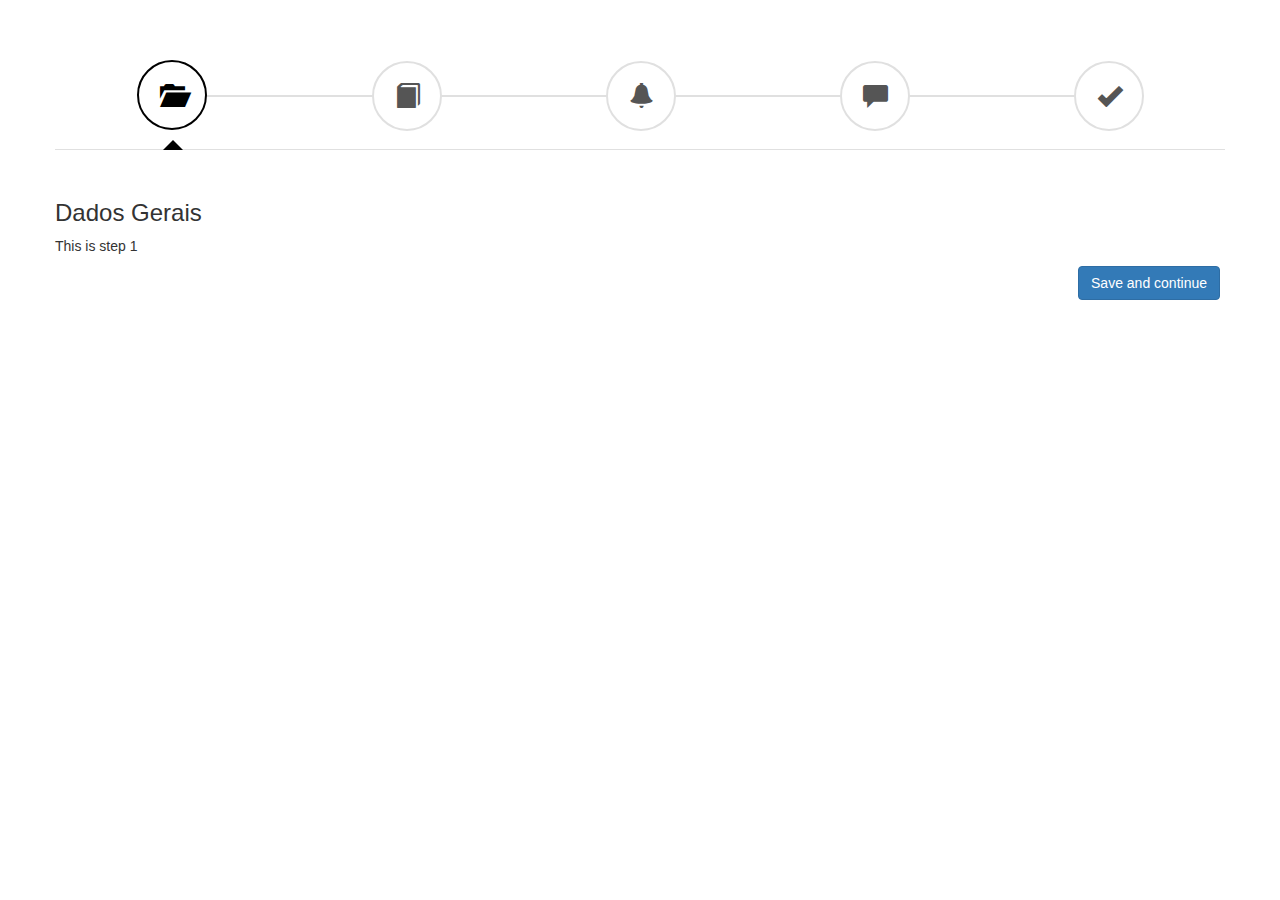
==== form.html @ 192028fc "Novo" ====
<!DOCTYPE html>
<html lang="pt-br">
    <head>
        <meta charset="utf-8">
        <meta name="description" content="EaD UERN">
        <meta name="robots" content="index, nofollow">

        <!-- DESIGN RESPONSIVO -->
        <meta name="viewport" content="width=device-width, initial-scale=1.0">

        <!-- OUTROS NAVEGADORES -->
        <meta http-equiv="X-UA-Compatible" content="IE=7">
        <meta http-equiv="X-UA-Compatible" content="ie=edge">

        <title>EaD - UERN</title>

        <!--IMPORTANDO -->
        <link rel="stylesheet" href="css/style.css">
        <link href="http://maxcdn.bootstrapcdn.com/bootstrap/3.3.0/css/bootstrap.min.css" rel="stylesheet">
        <script src="http://code.jquery.com/jquery-1.11.1.min.js"></script>
        <script src="http://maxcdn.bootstrapcdn.com/bootstrap/3.3.0/js/bootstrap.min.js"></script>
        <script src="js/form.js"></script>
    </head>

<body>
<div class="container">
    <div class="row">
        <section>
        <div class="wizard">
            <div class="wizard-inner">
                <div class="connecting-line"></div>
                <ul class="nav nav-tabs" role="tablist">

                    <li role="presentation" class="active">
                        <a href="#step1" data-toggle="tab" aria-controls="step1" role="tab" title="Dados gerais">
                            <span class="round-tab">
                                <i class="glyphicon glyphicon-folder-open"></i>
                            </span>
                        </a>
                    </li>

                    <li role="presentation" class="disabled">
                        <a href="#step2" data-toggle="tab" aria-controls="step2" role="tab" title="Aulas">
                            <span class="round-tab">
                                <i class="glyphicon glyphicon-book"></i>
                            </span>
                        </a>
                    </li>
                    <li role="presentation" class="disabled">
                        <a href="#step3" data-toggle="tab" aria-controls="step3" role="tab" title="Fóruns de Discussão">
                            <span class="round-tab">
                                <i class="glyphicon glyphicon-bell"></i>
                            </span>
                        </a>
                    </li>
                    
                    <li role="presentation" class="disabled">
                            <a href="#step4" data-toggle="tab" aria-controls="step4" role="tab" title="Sala de Chat e Wikis">
                                <span class="round-tab">
                                    <i class="glyphicon glyphicon-comment"></i>
                                </span>
                            </a>
                        </li>

                    <li role="presentation" class="disabled">
                        <a href="#complete" data-toggle="tab" aria-controls="complete" role="tab" title="Complete">
                            <span class="round-tab">
                                <i class="glyphicon glyphicon-ok"></i>
                            </span>
                        </a>
                    </li>
                </ul>
            </div>

            <form role="form">
                <div class="tab-content">
                    <div class="tab-pane active" role="tabpanel" id="step1">
                        <h3>Dados Gerais</h3>
                        <p>This is step 1</p>
                        <ul class="list-inline pull-right">
                            <li><button type="button" class="btn btn-primary next-step">Save and continue</button></li>
                        </ul>
                    </div>
                    <div class="tab-pane" role="tabpanel" id="step2">
                        <h3>Aulas</h3>
                        <p>This is step 2</p>
                        <ul class="list-inline pull-right">
                            <li><button type="button" class="btn btn-default prev-step">Previous</button></li>
                            <li><button type="button" class="btn btn-primary next-step">Save and continue</button></li>
                        </ul>
                    </div>
                    <div class="tab-pane" role="tabpanel" id="step3">
                        <h3>Fóruns de Discussão</h3>
                        <p>This is step 2</p>
                        <ul class="list-inline pull-right">
                            <li><button type="button" class="btn btn-default prev-step">Previous</button></li>
                            <li><button type="button" class="btn btn-primary next-step">Save and continue</button></li>
                        </ul>
                    </div>
                    <div class="tab-pane" role="tabpanel" id="step4">
                        <h3>Sala de Chat e Wikis</h3>
                        <p>This is step 3</p>
                        <ul class="list-inline pull-right">
                            <li><button type="button" class="btn btn-default prev-step">Previous</button></li>
                            <li><button type="button" class="btn btn-default next-step">Skip</button></li>
                            <li><button type="button" class="btn btn-primary btn-info-full next-step">Save and continue</button></li>
                        </ul>
                    </div>
                    <div class="tab-pane" role="tabpanel" id="complete">
                        <h3>Complete</h3>
                        <p>You have successfully completed all steps.</p>
                    </div>
                    <div class="clearfix"></div>
                </div>
            </form>
        </div>
    </section>
    </div>
</div>
    
</body>
</html>
---- css/style.css ----
.wizard {
    margin: 20px auto;
    background: #fff;
}

    .wizard .nav-tabs {
        position: relative;
        margin: 40px auto;
        margin-bottom: 0;
        border-bottom-color: #e0e0e0;
    }

    .wizard > div.wizard-inner {
        position: relative;
    }

.connecting-line {
    height: 2px;
    background: #e0e0e0;
    position: absolute;
    width: 80%;
    margin: 0 auto;
    left: 0;
    right: 0;
    top: 50%;
    z-index: 1;
}

.wizard .nav-tabs > li.active > a, .wizard .nav-tabs > li.active > a:hover, .wizard .nav-tabs > li.active > a:focus {
    color: #555555;
    cursor: default;
    border: 0;
    border-bottom-color: transparent;
}

span.round-tab {
    width: 70px;
    height: 70px;
    line-height: 70px;
    display: border-box;
    border-radius: 100px;
    background: #fff;
    border: 2px solid #e0e0e0;
    z-index: 2;
    position: absolute;
    left: 0;
    text-align: center;
    font-size: 25px;
}
span.round-tab i{
    color:#555555;
}
.wizard li.active span.round-tab {
    background: #fff;
    border: 2px solid black;
    
}
.wizard li.active span.round-tab i{
    color: black;
}

span.round-tab:hover {
    color: #333;
    border: 2px solid #333;
}

.wizard .nav-tabs > li {
    width: 20%;
}

.wizard li:after {
    content: " ";
    position: absolute;
    left: 46%;
    opacity: 0;
    margin: 0 auto;
    bottom: 0px;
    border: 5px solid transparent;
    border-bottom-color: black;
    transition: 0.1s ease-in-out;
}

.wizard li.active:after {
    content: " ";
    position: absolute;
    left: 46%;
    opacity: 1;
    margin: 0 auto;
    bottom: 0px;
    border: 10px solid transparent;
    border-bottom-color: black;
}

.wizard .nav-tabs > li a {
    width: 70px;
    height: 70px;
    margin: 20px auto;
    border-radius: 100%;
    padding: 0;
}

    .wizard .nav-tabs > li a:hover {
        background: transparent;
    }

.wizard .tab-pane {
    position: relative;
    padding-top: 50px;
}

.wizard h3 {
    margin-top: 0;
}

@media( max-width : 585px ) {

    .wizard {
        width: 90%;
        height: auto !important;
    }

    span.round-tab {
        font-size: 16px;
        width: 50px;
        height: 50px;
        line-height: 50px;
    }

    .wizard .nav-tabs > li a {
        width: 50px;
        height: 50px;
        line-height: 50px;
    }

    .wizard li.active:after {
        content: " ";
        position: absolute;
        left: 35%;
    }
}
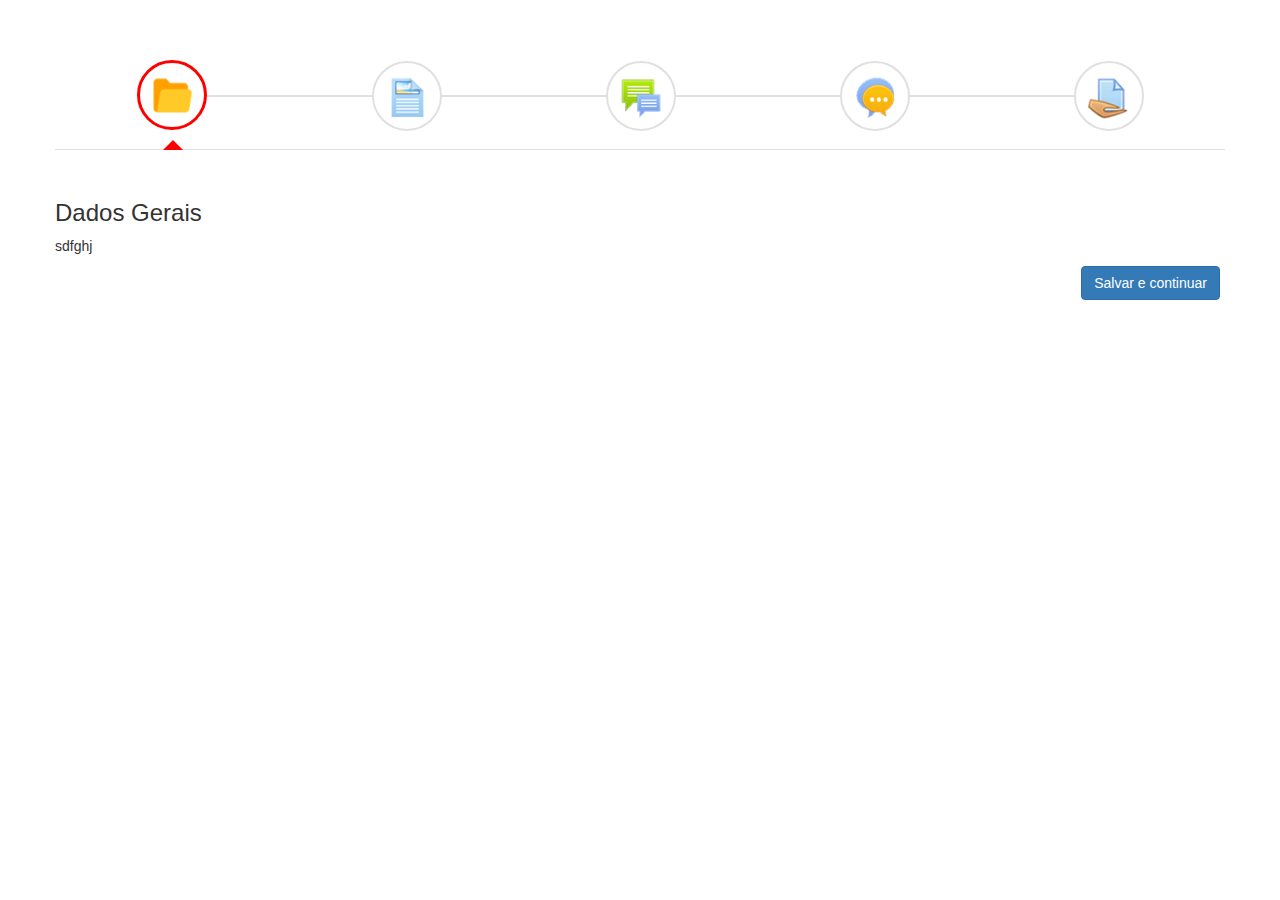
==== commit 0f3bc92c: "Icons abas" ====
--- a/form.html
+++ b/form.html
@@ -34,7 +34,8 @@
                     <li role="presentation" class="active">
                         <a href="#step1" data-toggle="tab" aria-controls="step1" role="tab" title="Dados gerais">
                             <span class="round-tab">
-                                <i class="glyphicon glyphicon-folder-open"></i>
+                                <!--i class="glyphicon glyphicon-folder-open"></i-->
+                                <img src="img/icons/dados-gerais.png" class="round-tab other-icons" alt="" srcset="">
                             </span>
                         </a>
                     </li>
@@ -42,14 +43,16 @@
                     <li role="presentation" class="disabled">
                         <a href="#step2" data-toggle="tab" aria-controls="step2" role="tab" title="Aulas">
                             <span class="round-tab">
-                                <i class="glyphicon glyphicon-book"></i>
+                                <!--i class="glyphicon glyphicon-book"></i-->
+                                <img src="img/icons/aulas.png" class="round-tab other-icons" alt="" srcset="">
                             </span>
                         </a>
                     </li>
                     <li role="presentation" class="disabled">
                         <a href="#step3" data-toggle="tab" aria-controls="step3" role="tab" title="Fóruns de Discussão">
                             <span class="round-tab">
-                                <i class="glyphicon glyphicon-bell"></i>
+                                <!--i class="glyphicon glyphicon-bell"></i-->
+                                <img src="img/icons/forum.png" class="round-tab other-icons" alt="" srcset="">
                             </span>
                         </a>
                     </li>
@@ -57,15 +60,17 @@
                     <li role="presentation" class="disabled">
                             <a href="#step4" data-toggle="tab" aria-controls="step4" role="tab" title="Sala de Chat e Wikis">
                                 <span class="round-tab">
-                                    <i class="glyphicon glyphicon-comment"></i>
+                                    <!--i class="glyphicon glyphicon-comment"></i-->
+                                    <img src="img/icons/chat.png" class="round-tab other-icons" alt="" srcset="">
                                 </span>
                             </a>
                         </li>
 
                     <li role="presentation" class="disabled">
-                        <a href="#complete" data-toggle="tab" aria-controls="complete" role="tab" title="Complete">
+                        <a href="#complete" data-toggle="tab" aria-controls="complete" role="tab" title="Atividades Avaliativas">
                             <span class="round-tab">
-                                <i class="glyphicon glyphicon-ok"></i>
+                                <!--i class="glyphicon glyphicon-ok"></i-->
+                                <img src="img/icons/atividades.png" class="round-tab other-icons" alt="" srcset="">
                             </span>
                         </a>
                     </li>
@@ -76,39 +81,45 @@
                 <div class="tab-content">
                     <div class="tab-pane active" role="tabpanel" id="step1">
                         <h3>Dados Gerais</h3>
-                        <p>This is step 1</p>
+                        <p>sdfghj</p>
                         <ul class="list-inline pull-right">
-                            <li><button type="button" class="btn btn-primary next-step">Save and continue</button></li>
+                            <li><button type="button" class="btn btn-primary next-step">Salvar e continuar</button></li>
                         </ul>
                     </div>
                     <div class="tab-pane" role="tabpanel" id="step2">
                         <h3>Aulas</h3>
-                        <p>This is step 2</p>
+                        <p>sdfgh</p>
                         <ul class="list-inline pull-right">
-                            <li><button type="button" class="btn btn-default prev-step">Previous</button></li>
-                            <li><button type="button" class="btn btn-primary next-step">Save and continue</button></li>
+                            <li><button type="button" class="btn btn-default prev-step">Anterior</button></li>
+                            <li><button type="button" class="btn btn-default next-step">Próximo</button></li>
+                            <li><button type="button" class="btn btn-primary btn-info-full next-step">Salvar e continuar</button></li>
                         </ul>
                     </div>
                     <div class="tab-pane" role="tabpanel" id="step3">
                         <h3>Fóruns de Discussão</h3>
-                        <p>This is step 2</p>
+                        <p>sdfgh</p>
                         <ul class="list-inline pull-right">
-                            <li><button type="button" class="btn btn-default prev-step">Previous</button></li>
-                            <li><button type="button" class="btn btn-primary next-step">Save and continue</button></li>
+                            <li><button type="button" class="btn btn-default prev-step">Anterior</button></li>
+                            <li><button type="button" class="btn btn-default next-step">Próximo</button></li>
+                            <li><button type="button" class="btn btn-primary btn-info-full next-step">Salvar e continuar</button></li>
                         </ul>
                     </div>
                     <div class="tab-pane" role="tabpanel" id="step4">
                         <h3>Sala de Chat e Wikis</h3>
-                        <p>This is step 3</p>
+                        <p>dfghj</p>
                         <ul class="list-inline pull-right">
-                            <li><button type="button" class="btn btn-default prev-step">Previous</button></li>
-                            <li><button type="button" class="btn btn-default next-step">Skip</button></li>
-                            <li><button type="button" class="btn btn-primary btn-info-full next-step">Save and continue</button></li>
+                            <li><button type="button" class="btn btn-default prev-step">Anterior</button></li>
+                            <li><button type="button" class="btn btn-default next-step">Próximo</button></li>
+                            <li><button type="button" class="btn btn-primary btn-info-full next-step">Salvar e continuar</button></li>
                         </ul>
                     </div>
                     <div class="tab-pane" role="tabpanel" id="complete">
-                        <h3>Complete</h3>
-                        <p>You have successfully completed all steps.</p>
+                        <h3>Atividades Avaliativas</h3>
+                        <p>sdfghj</p>
+                        <ul class="list-inline pull-right">
+                                <li><button type="button" class="btn btn-default prev-step">Anterior</button></li>
+                                <li><button type="button" class="btn btn-primary btn-info-full next-step">Concluir Preenchimento</button></li>
+                        </ul>
                     </div>
                     <div class="clearfix"></div>
                 </div>
--- a/css/style.css
+++ b/css/style.css
@@ -47,21 +47,39 @@
     text-align: center;
     font-size: 25px;
 }
+
 span.round-tab i{
     color:#555555;
 }
+
+span.round-tab img{
+    padding-bottom: 4px;
+}
+
+span.round-tab img:hover{
+    transition: all 0.1s;
+    filter:drop-shadow(3px 3px 1px gray);
+    padding-bottom: 12px;
+}
+
 .wizard li.active span.round-tab {
     background: #fff;
-    border: 2px solid black;
-    
+    border: 3px solid red;  
 }
+
+.wizard li.active span.round-tab img:hover {
+    transition: all 0.1s;
+    filter:drop-shadow(3px 3px 1px gray);
+    padding-bottom: 12px;
+}
+
 .wizard li.active span.round-tab i{
-    color: black;
+    color: red;
 }
 
 span.round-tab:hover {
     color: #333;
-    border: 2px solid #333;
+    border: 3px solid rgb(207, 207, 207);
 }
 
 .wizard .nav-tabs > li {
@@ -76,7 +94,7 @@
     margin: 0 auto;
     bottom: 0px;
     border: 5px solid transparent;
-    border-bottom-color: black;
+    border-bottom-color: red;
     transition: 0.1s ease-in-out;
 }
 
@@ -88,7 +106,7 @@
     margin: 0 auto;
     bottom: 0px;
     border: 10px solid transparent;
-    border-bottom-color: black;
+    border-bottom-color: red;
 }
 
 .wizard .nav-tabs > li a {
@@ -112,6 +130,10 @@
     margin-top: 0;
 }
 
+.other-icons{
+    width: 45px;
+}
+
 @media( max-width : 585px ) {
 
     .wizard {
@@ -126,6 +148,10 @@
         line-height: 50px;
     }
 
+    .other-icons{
+        width: 30px;
+    }
+
     .wizard .nav-tabs > li a {
         width: 50px;
         height: 50px;
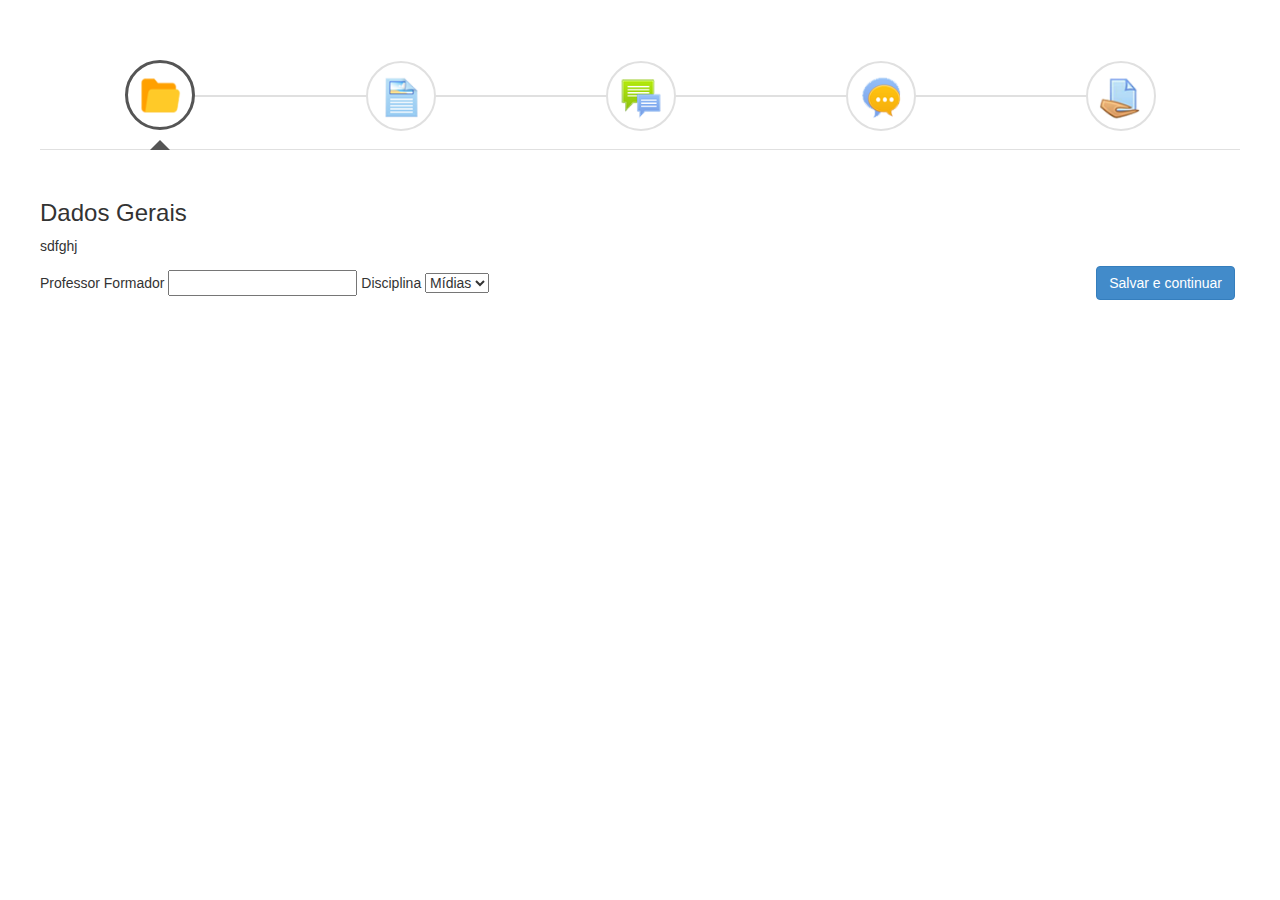
==== commit 3f7d10ca: "form" ====
--- a/form.html
+++ b/form.html
@@ -16,8 +16,8 @@
 
         <!--IMPORTANDO -->
         <link rel="stylesheet" href="css/style.css">
-        <link href="http://maxcdn.bootstrapcdn.com/bootstrap/3.3.0/css/bootstrap.min.css" rel="stylesheet">
-        <script src="http://code.jquery.com/jquery-1.11.1.min.js"></script>
+        <link rel="stylesheet" href="css/normalize.css">
+        <script src="js/jquery-1.11.1.min.js"></script>
         <script src="http://maxcdn.bootstrapcdn.com/bootstrap/3.3.0/js/bootstrap.min.js"></script>
         <script src="js/form.js"></script>
     </head>
@@ -77,11 +77,21 @@
                 </ul>
             </div>
 
-            <form role="form">
+            <form class="formulario" role="form">
                 <div class="tab-content">
                     <div class="tab-pane active" role="tabpanel" id="step1">
                         <h3>Dados Gerais</h3>
                         <p>sdfghj</p>
+
+                        <label for="professor-formador"><h5 class="">Professor Formador</h5></label>
+                        <input class="" type="text" name="" id="professor-formador">
+
+                        <label for="disciplina"><h5>Disciplina</h5></label>
+                        <select name="" id="">
+                            <option value="">Mídias</option>
+                        </select>
+
+
                         <ul class="list-inline pull-right">
                             <li><button type="button" class="btn btn-primary next-step">Salvar e continuar</button></li>
                         </ul>
--- a/css/style.css
+++ b/css/style.css
@@ -64,7 +64,7 @@
 
 .wizard li.active span.round-tab {
     background: #fff;
-    border: 3px solid red;  
+    border: 3px solid rgb(85, 85, 85);  
 }
 
 .wizard li.active span.round-tab img:hover {
@@ -74,7 +74,7 @@
 }
 
 .wizard li.active span.round-tab i{
-    color: red;
+    color: rgb(85, 85, 85);
 }
 
 span.round-tab:hover {
@@ -94,7 +94,8 @@
     margin: 0 auto;
     bottom: 0px;
     border: 5px solid transparent;
-    border-bottom-color: red;
+    /*                               MUDAR                            AQUI                       */
+    border-bottom-color: rgb(85, 85, 85);
     transition: 0.1s ease-in-out;
 }
 
@@ -106,7 +107,7 @@
     margin: 0 auto;
     bottom: 0px;
     border: 10px solid transparent;
-    border-bottom-color: red;
+    border-bottom-color: rgb(85, 85, 85);
 }
 
 .wizard .nav-tabs > li a {
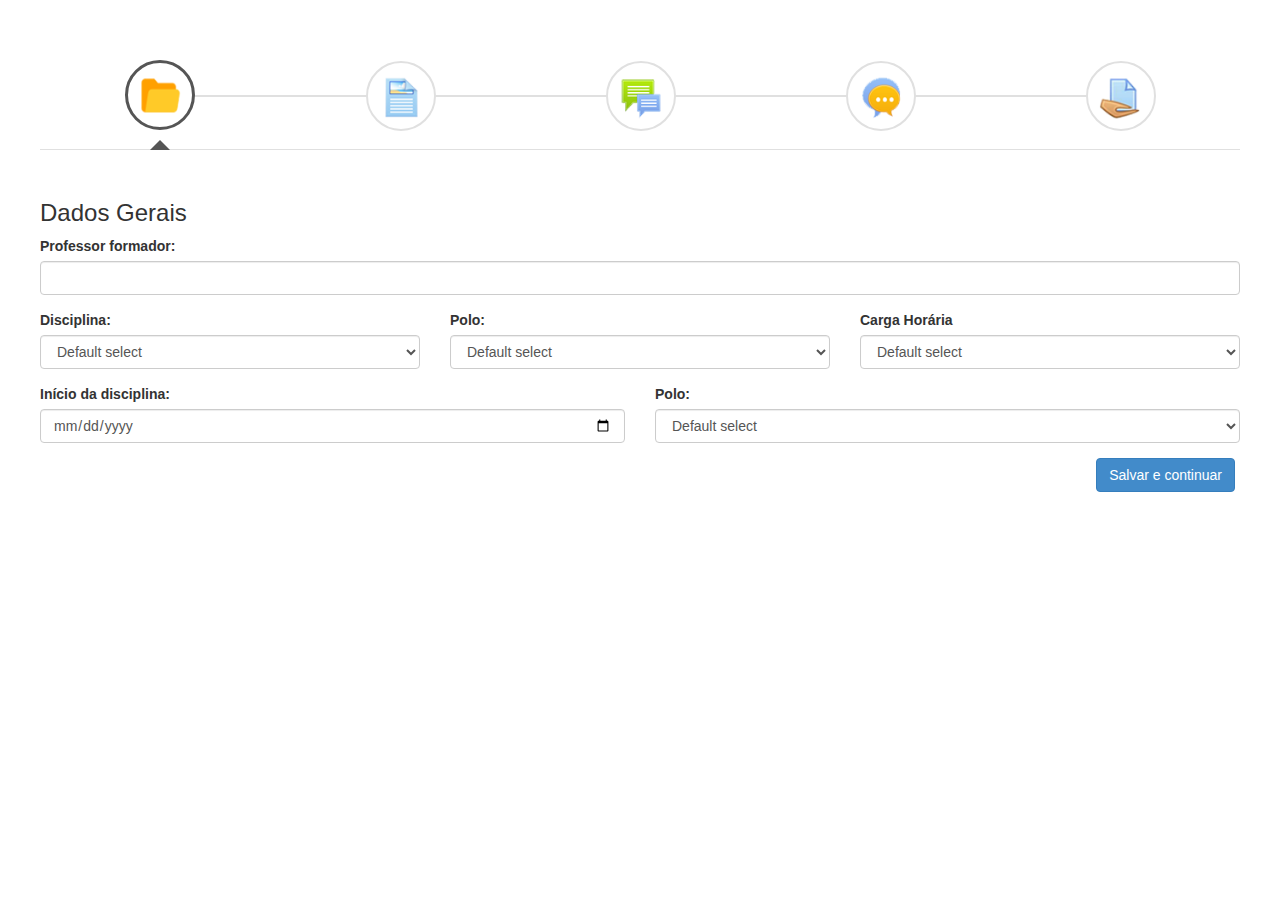
==== commit 3056462c: "Preenchendo informações gerais" ====
--- a/form.html
+++ b/form.html
@@ -80,22 +80,70 @@
             <form class="formulario" role="form">
                 <div class="tab-content">
                     <div class="tab-pane active" role="tabpanel" id="step1">
-                        <h3>Dados Gerais</h3>
-                        <p>sdfghj</p>
+                        
+                        <div class="row">
+                        <div class="col-md-12">
+                            <h3>Dados Gerais</h3>
+                            <div class="form-group">
+                                <label for="professor-formador">Professor formador:</label>
+                                <input type="text" class="form-control" name="" id="professor-formador">
+                            </div>
+                        </div>
+                        
+                        <div class="col-md-4">
+                            <div class="form-group">
+                                <label for="disciplina">Disciplina:</label>
+                                <select id="disciplina" class="form-control">
+                                    <option>Default select</option>
+                                </select>
+                            </div>					
+                        </div>
+            
+                        <div class="col-md-4">
+                            <div class="form-group">
+                                <label for="polo">Polo:</label>
+                                <select id="polo" class="form-control">
+                                    <option>Default select</option>
+                                </select>
+                            </div>
+                        </div>
 
-                        <label for="professor-formador"><h5 class="">Professor Formador</h5></label>
-                        <input class="" type="text" name="" id="professor-formador">
+                        <div class="col-md-4">
+                            <div class="form-group">
+                                <label for="idade">Carga Horária</label>
+                                <select class="form-control">
+                                    <option>Default select</option>
+                                </select>
+                            </div>					
+                        </div>
+                        </div>
+                        
+                        <div class="row">
+                            <div class="col-md-6">
+                                <div class="form-group">
+                                    <label for="inicio-disciplina">Início da disciplina:</label>
+                                    <input type="date" class="form-control" name="inicio-disciplina" id="inicio-disciplina">
+                                </div>					
+                            </div>
+                
+                            <div class="col-md-6">
+                                <div class="form-group">
+                                    <label for="polo">Polo:</label>
+                                    <select id="polo" class="form-control">
+                                        <option>Default select</option>
+                                    </select>
+                                </div>
+                            </div>
+                        </div>
 
-                        <label for="disciplina"><h5>Disciplina</h5></label>
-                        <select name="" id="">
-                            <option value="">Mídias</option>
-                        </select>
-
-
+                        <!-- BOTÃO SALVAR E CONTINUAR -->
                         <ul class="list-inline pull-right">
                             <li><button type="button" class="btn btn-primary next-step">Salvar e continuar</button></li>
                         </ul>
+
                     </div>
+
+
                     <div class="tab-pane" role="tabpanel" id="step2">
                         <h3>Aulas</h3>
                         <p>sdfgh</p>
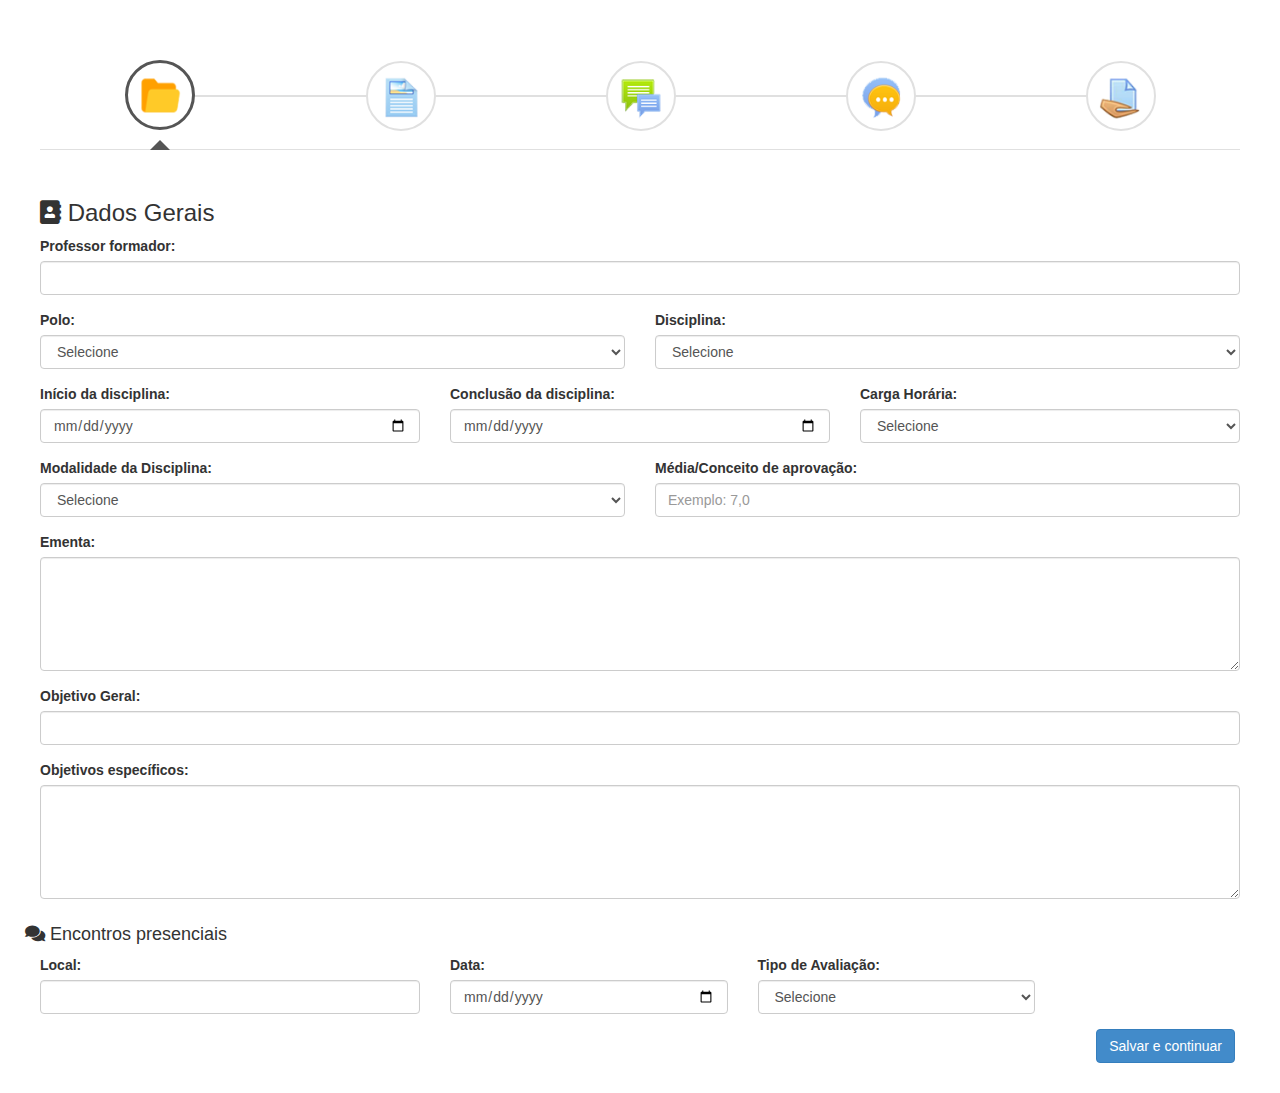
==== commit abdf6bf3: "Form" ====
--- a/form.html
+++ b/form.html
@@ -20,6 +20,7 @@
         <script src="js/jquery-1.11.1.min.js"></script>
         <script src="http://maxcdn.bootstrapcdn.com/bootstrap/3.3.0/js/bootstrap.min.js"></script>
         <script src="js/form.js"></script>
+        <link rel="stylesheet" href="https://use.fontawesome.com/releases/v5.0.13/css/all.css">
     </head>
 
 <body>
@@ -83,57 +84,149 @@
                         
                         <div class="row">
                         <div class="col-md-12">
-                            <h3>Dados Gerais</h3>
+                            <h3>
+                                <i class="fas fa-address-book"></i>
+                                Dados Gerais
+                            </h3>
                             <div class="form-group">
                                 <label for="professor-formador">Professor formador:</label>
-                                <input type="text" class="form-control" name="" id="professor-formador">
+                                <input type="text" class="form-control" name="professor-formador" id="professor-formador">
                             </div>
                         </div>
                         
-                        <div class="col-md-4">
+                        <div class="col-md-6">
+                            <div class="form-group">
+                                <label for="polo">Polo:</label>
+                                <select id="polo" class="form-control">
+                                    <option hidden="true">Selecione</option>
+                                    <option>Exemplo</option>
+                                </select>
+                            </div>
+                        </div>
+
+                        <div class="col-md-6">
                             <div class="form-group">
                                 <label for="disciplina">Disciplina:</label>
                                 <select id="disciplina" class="form-control">
+                                    <option hidden="true">Selecione</option>
                                     <option>Default select</option>
                                 </select>
                             </div>					
                         </div>
             
-                        <div class="col-md-4">
-                            <div class="form-group">
-                                <label for="polo">Polo:</label>
-                                <select id="polo" class="form-control">
-                                    <option>Default select</option>
-                                </select>
-                            </div>
-                        </div>
-
-                        <div class="col-md-4">
-                            <div class="form-group">
-                                <label for="idade">Carga Horária</label>
-                                <select class="form-control">
-                                    <option>Default select</option>
-                                </select>
-                            </div>					
-                        </div>
                         </div>
                         
                         <div class="row">
-                            <div class="col-md-6">
+                            <div class="col-md-4">
                                 <div class="form-group">
                                     <label for="inicio-disciplina">Início da disciplina:</label>
                                     <input type="date" class="form-control" name="inicio-disciplina" id="inicio-disciplina">
                                 </div>					
                             </div>
                 
+                            <div class="col-md-4">
+                                <div class="form-group">
+                                    <label for="conclusao-disciplina">Conclusão da disciplina:</label>
+                                    <input type="date" class="form-control" name="conclusao-disciplina" id="conclusao-disciplina">
+                                </div>
+                            </div>
+
+                            <div class="col-md-4">
+                                <div class="form-group">
+                                    <label for="idade">Carga Horária:</label>
+                                    <select id="idade" class="form-control">
+                                        <option hidden="true">Selecione</option>
+                                        <option>15 h/a</option>
+                                        <option>30 h/a</option>
+                                        <option>45 h/a</option>
+                                        <option>60 h/a</option>
+                                        <option>75 h/a</option>
+                                        <option>90 h/a</option>
+                                    </select>
+                                </div>					
+                            </div>
+                        </div>
+
+                        <div class="row">
                             <div class="col-md-6">
                                 <div class="form-group">
-                                    <label for="polo">Polo:</label>
-                                    <select id="polo" class="form-control">
-                                        <option>Default select</option>
+                                    <label for="modalidade-disciplina">Modalidade da Disciplina:</label>
+                                    <select id="modalidade-disciplina" class="form-control">
+                                        <option hidden="true">Selecione</option>
+                                        <option>Semanal</option>
+                                        <option>Modular</option>
                                     </select>
                                 </div>
                             </div>
+    
+                            <div class="col-md-6">
+                                <div class="form-group">
+                                    <label for="conceito-aprovacao">Média/Conceito de aprovação:</label>
+                                    <input type="number" class="form-control" name="conceito-aprovacao" id="conceito-aprovacao" step="0.1" placeholder="Exemplo: 7,0" min="7" max="10">
+                                </div>					
+                            </div>
+                        </div>
+
+                        <div class="row">
+                            <div class="col-md-12">
+                                <div class="form-group">
+                                    <label for="ementa">Ementa:</label>
+                                    <textarea class="form-control" name="ementa" id="ementa" cols="30" rows="5"></textarea>
+                                </div>
+                            </div>
+                        </div>
+
+                        <div class="row">
+                            <div class="col-md-12">
+                                <div class="form-group">
+                                    <label for="objetivo-geral">Objetivo Geral:</label>
+                                    <input type="text" class="form-control" name="objetivo-geral" id="objetivo-geral">
+                                </div>
+                            </div>
+                        </div>
+
+                        <div class="row">
+                            <div class="col-md-12">
+                                <div class="form-group">
+                                    <label for="objetivo-especifico">Objetivos específicos:</label>
+                                    <textarea class="form-control" name="objetivo-especifico" id="objetivo-especifico" cols="30" rows="5"></textarea>
+                                </div>
+                            </div>
+                        </div>
+
+                        <div class="row">
+                            <h4>
+                                <i class="fa fa-comments"></i>
+                                Encontros presenciais
+                            </h4>
+                        </div>
+
+                        <div class="row">
+                            <div class="col-md-4">
+                                <div class="form-group">
+                                    <label for="local-encontpresen">Local:</label>
+                                    <input type="text" class="form-control" name="local-encontpresen" id="local-encontpresen">
+                                </div>
+                            </div>
+
+                            <div class="col-md-3">
+                                <div class="form-group">
+                                    <label for="data-encontpresen">Data:</label>
+                                    <input type="date" class="form-control" name="data-encontpresen" id="data-encontpresen">
+                                </div>
+                            </div>
+
+                            <div class="col-md-3">
+                                <div class="form-group">
+                                    <label for="tipo-avl-encontpresen">Tipo de Avaliação:</label>
+                                    <select id="tipo-avl-encontpresen" class="form-control">
+                                        <option hidden="true">Selecione</option>
+                                        <option>Prova tradicional</option>
+                                        <option>Prova via Moodle</option>
+                                    </select>
+                                </div>
+                            </div>
+                            
                         </div>
 
                         <!-- BOTÃO SALVAR E CONTINUAR -->
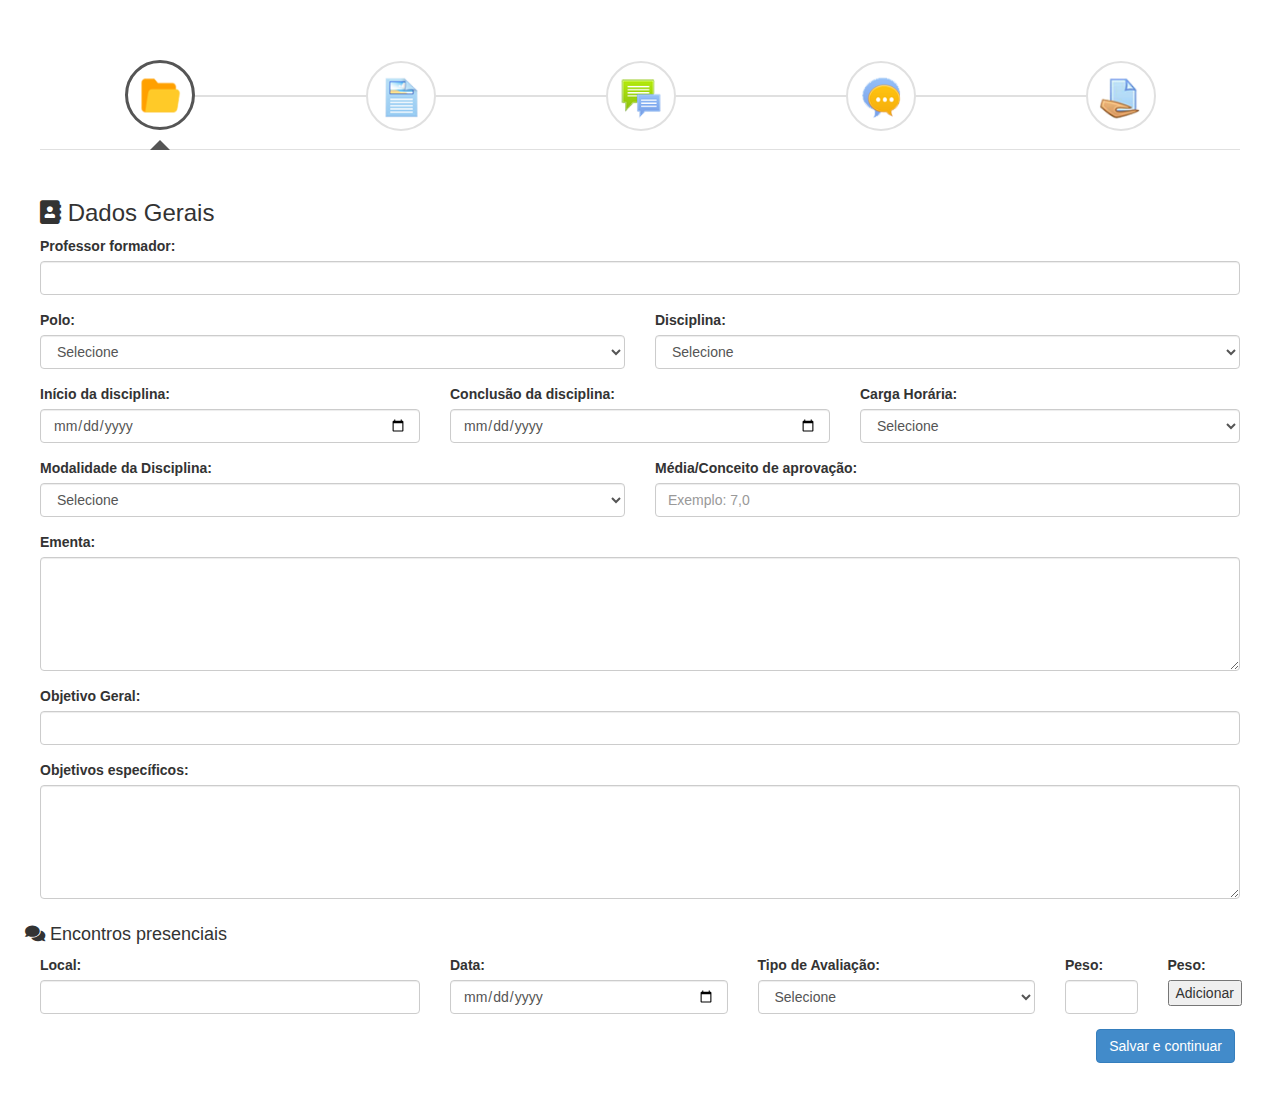
==== commit fff20e1c: "formulario" ====
--- a/form.html
+++ b/form.html
@@ -227,6 +227,20 @@
                                 </div>
                             </div>
                             
+                            <div class="col-md-1">
+                                <div class="form-group">
+                                    <label for="peso-encontpresen">Peso:</label>
+                                    <input type="number" class="form-control" name="peso-encontpresen" id="peso-encontpresen" step="1" min="0">
+                                </div>
+                            </div>
+
+                            <div class="col-md-1">
+                                <div class="form-group">
+                                    <label for="peso-encontpresen">Peso:</label>
+                                    <button>Adicionar</button>
+                                </div>
+                            </div>
+
                         </div>
 
                         <!-- BOTÃO SALVAR E CONTINUAR -->
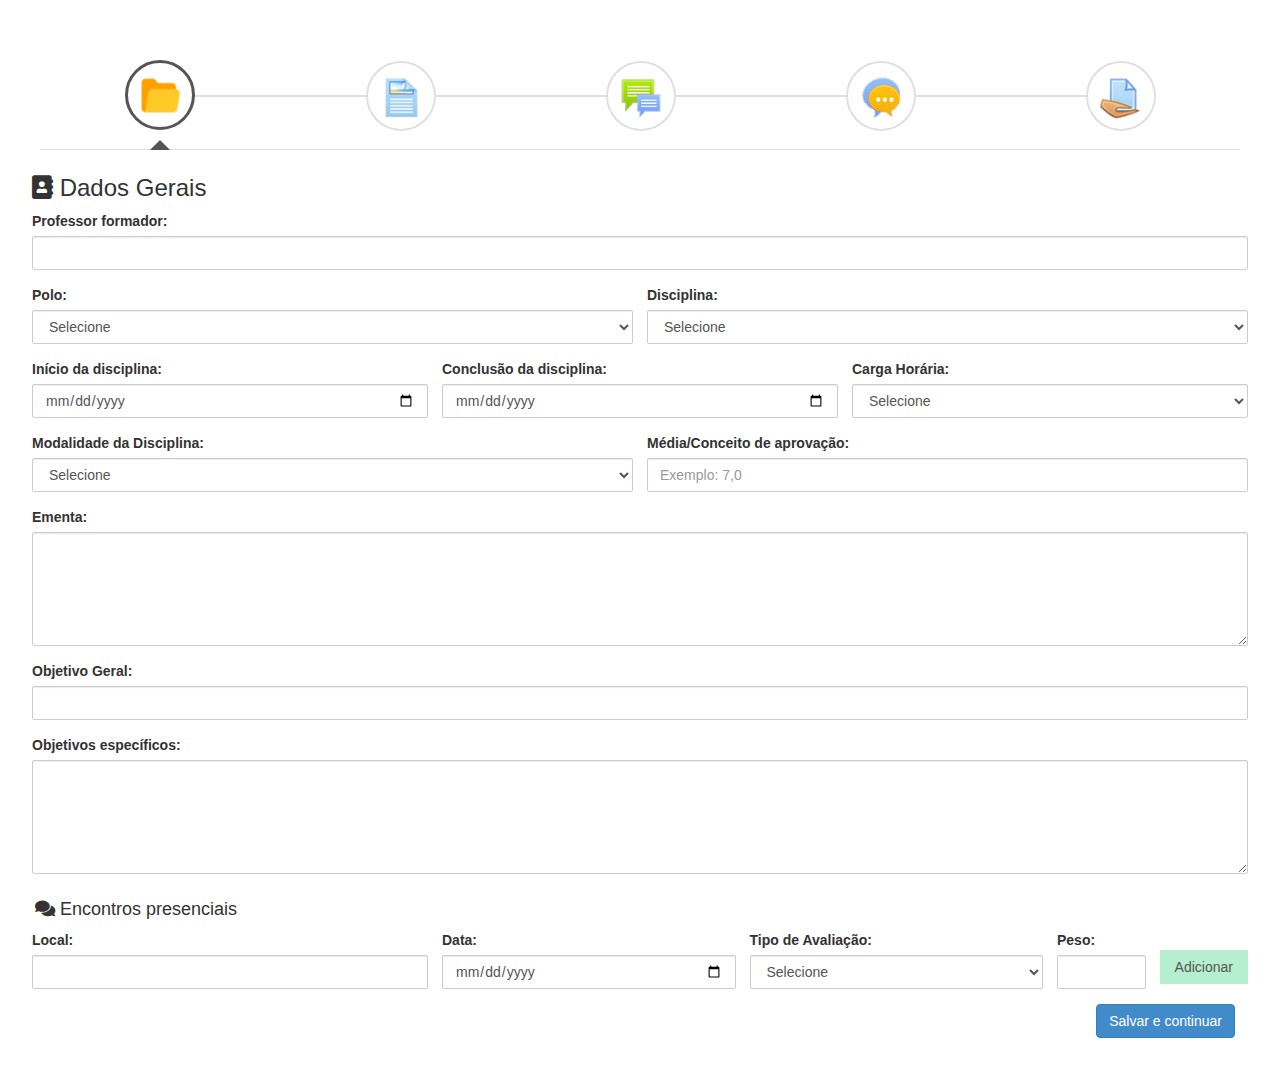
==== commit 42026738: "Botão add" ====
--- a/form.html
+++ b/form.html
@@ -162,7 +162,7 @@
                             <div class="col-md-6">
                                 <div class="form-group">
                                     <label for="conceito-aprovacao">Média/Conceito de aprovação:</label>
-                                    <input type="number" class="form-control" name="conceito-aprovacao" id="conceito-aprovacao" step="0.1" placeholder="Exemplo: 7,0" min="7" max="10">
+                                    <input type="number" class="form-control" name="conceito-aprovacao" id="conceito-aprovacao" step="0.1" placeholder="Exemplo: 7,0" min="6" max="10">
                                 </div>					
                             </div>
                         </div>
@@ -236,8 +236,8 @@
 
                             <div class="col-md-1">
                                 <div class="form-group">
-                                    <label for="peso-encontpresen">Peso:</label>
-                                    <button>Adicionar</button>
+                                    <label for="peso-encontpresen"></label>
+                                    <button class="btn-adicionar">Adicionar</button>
                                 </div>
                             </div>
 
--- a/css/style.css
+++ b/css/style.css
@@ -124,7 +124,7 @@
 
 .wizard .tab-pane {
     position: relative;
-    padding-top: 50px;
+    padding-top: 25px;
 }
 
 .wizard h3 {
@@ -133,6 +133,20 @@
 
 .other-icons{
     width: 45px;
+}
+
+.btn-adicionar{
+    height: 34px;
+    display: block;
+    width: 100%;
+    font-size: 14px;
+    line-height: 1.42857143;
+    color: #555;
+    background-color: rgb(182, 238, 208);
+    border: 0px solid rgb(177, 177, 177);
+    border-radius: 2;
+    transition: border-color ease-in-out .15s,box-shadow ease-in-out .15s;
+    cursor: pointer;
 }
 
 @media( max-width : 585px ) {
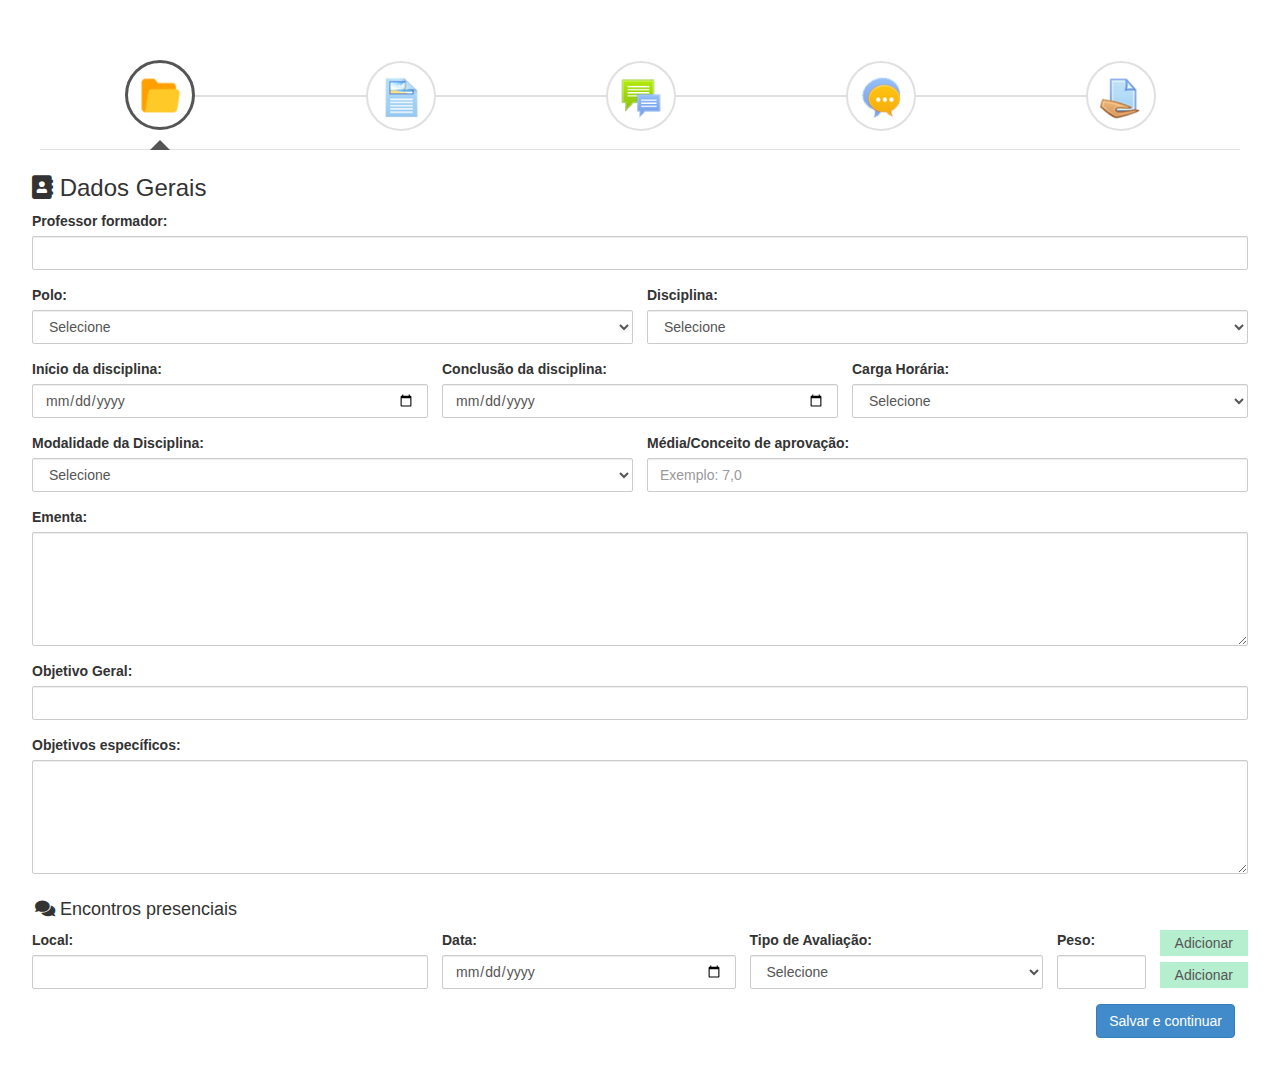
==== commit 89a2bcd7: "De novo" ====
--- a/form.html
+++ b/form.html
@@ -236,7 +236,8 @@
 
                             <div class="col-md-1">
                                 <div class="form-group">
-                                    <label for="peso-encontpresen"></label>
+                                    <!--label for="peso-encontpresen">Duplicar</label-->
+                                    <button class="btn-adicionar">Adicionar</button>
                                     <button class="btn-adicionar">Adicionar</button>
                                 </div>
                             </div>
--- a/css/style.css
+++ b/css/style.css
@@ -136,7 +136,7 @@
 }
 
 .btn-adicionar{
-    height: 34px;
+    height: 26px;
     display: block;
     width: 100%;
     font-size: 14px;
@@ -147,6 +147,7 @@
     border-radius: 2;
     transition: border-color ease-in-out .15s,box-shadow ease-in-out .15s;
     cursor: pointer;
+    margin-bottom: 6px; 
 }
 
 @media( max-width : 585px ) {
